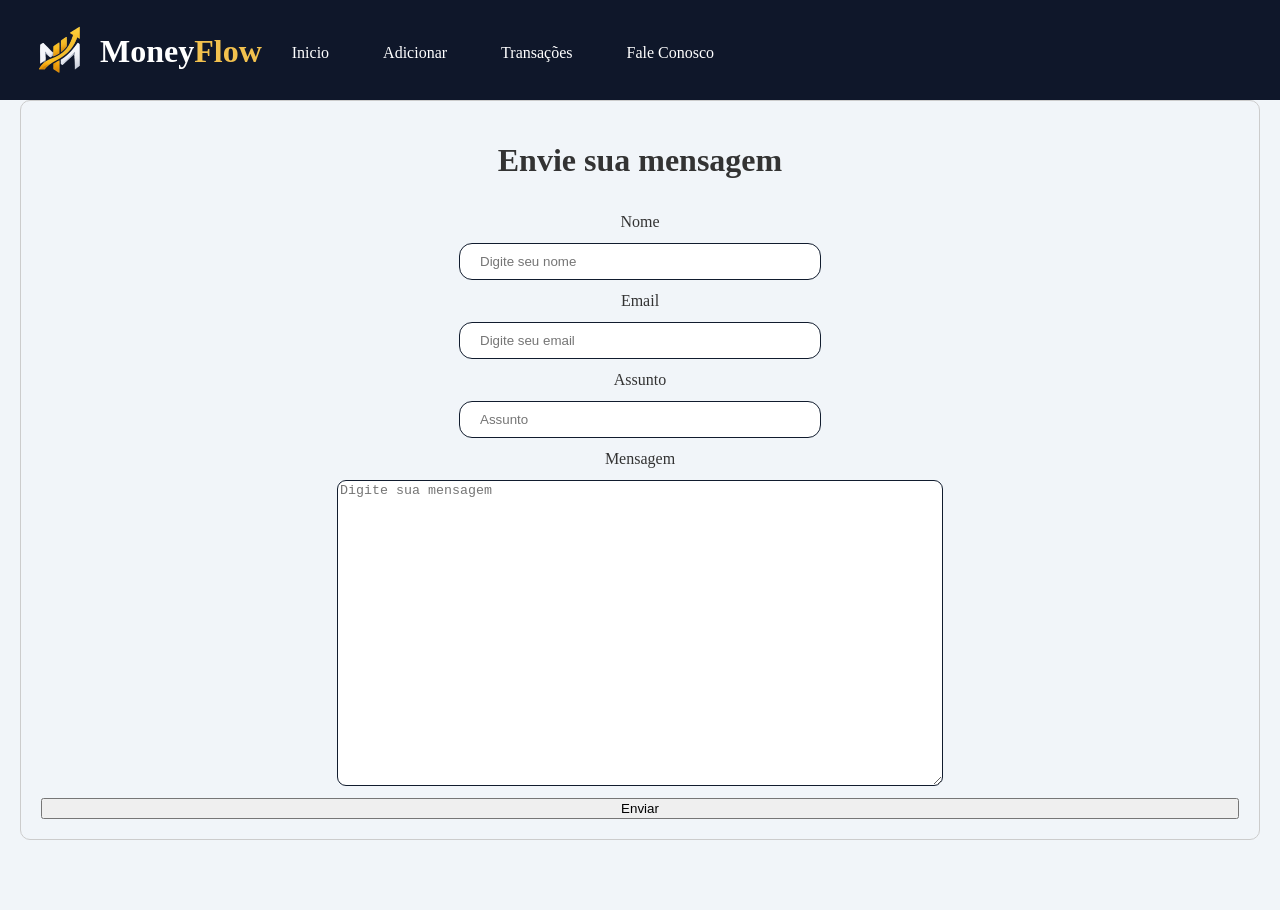
==== form.html @ b9f201de "Primeiro commit" ====
<!DOCTYPE html>
<html lang="pt-br">
<head>
    <meta charset="UTF-8">
    <meta name="viewport" content="width=device-width, initial-scale=1.0">
    <link rel="stylesheet" href="style.css">
    <link rel="icon" typehref="" href="imgs/favicon-32x32.png">
    <title>MoneyFlow - Gestão Financeira</title>
</head>
<body>
    <header class="barra">
        <img src="imgs/logo.png" alt="logo" srcset="">
        <h1>Money<span>Flow</span></h1>

        <nav>
            <a href="index.html">Inicio</a>
            <a href="http://">Adicionar</a>
            <a href="http://">Transações</a>
            <a href="http://">Fale Conosco</a>
        </nav>

    </header>

    <main>

        <form action="">
            <h1>Envie sua mensagem</h1>
            <label for="">Nome</label>
            <input type="text" name="nome" id="form" placeholder="Digite seu nome" required>

            <label for="">Email</label>
            <input type="email" name="email" id="form" placeholder="Digite seu email" required>

            <label for="">Assunto</label>
            <input type="text" name="" id="" placeholder="Assunto">

            <label for="">Mensagem</label>
            <textarea name="" id="" placeholder="Digite sua mensagem"></textarea>
            
            <button type="submit">Enviar</button>

        </form>
    </main>
</body>
</html>
---- style.css ----
body {
    margin: 0;
    padding: 0;
    background-color: #F1F5F9;
    color: #1E293B;
}
.barra img{
    margin-left: -25px;
}
.barra {
    display: flex;
    background-color:#0F172A;
    color: white;
    position: fixed;
    top: 0;
    left: 0;
    padding: 25px;
    width: 100%;
    height: 50px; 
}
p {
    margin-top: -15px;
}
.barra h1 {
    margin-top: 8px; 
    margin-left: -25px;
}
.barra h1 span {
    color: #F2C14E;
}
.saudacao{
    margin-bottom: 15px;
    align-items: center;
    display: flex;
    gap: 10px;
}/* Foi colocado uma logo de saudação, e para ficar na mesma linha do h1, colquei iten align center */
.saudacao img{
    width: 50px;
}
nav a {
    margin-top: 9px;
    margin-left: 10px;
    display: inline-block; 
    padding: 10px 20px;
    color: white;
    text-decoration: none;
}

nav a:hover {
    background-color: #334155;
    border-radius: 8px;
}

main {
    margin-top: 80px; 
    padding: 20px;
}
/* coloquei margin top e padding para que o conteudo nao fique em baixo da barra de manu */

form  h1{
    text-align: center;
}

form {
    display: flex;
    flex-direction: column;
    border: 1px solid #ccc;
    border-radius: 10px;
    color: #333;
    margin: 0 auto;
    padding: 20px;
    margin-bottom: 50px;
    gap: 12px;
}
input {
    padding: 10px 40px 10px 20px;
    width: 300px;
    border: 1px solid #111c2e;
    border-radius: 13px;
    margin: auto;
}
textarea{
    width: 600px;
    height: 300px;
    margin: auto;
    border: 1px solid #111c2e;
    border-radius: 9px;
}
label {
    padding: 0px;
    text-align: center;
}
nav a img{
    margin-right: 5px;
    margin-top: -5px;
    height: 25px;
    width: 25px;
}
.container-caixas{
    display: flex;
    flex-direction: row;
    gap: 25px;
}

.caixa {
    display: flex;
    background-color: #FFFFFF;
    border: 1px solid #CBD5E1;
    border-radius: 10px;
    padding: 20px;
    height: 150px;
    width: 450px;
}
#saldo{
    border: 1px solid #94A3B8;
    background-color: #F8FAFC;
    color: #334155
}
#entradas {
    border: 1px solid #86EFAC;
    background-color: #F0FDF4;
    color: #166534;
}
#saidas {
    border: 1px solid #FCA5A5;
    background-color: #FEF2F2;
    color: #991B1B;
}
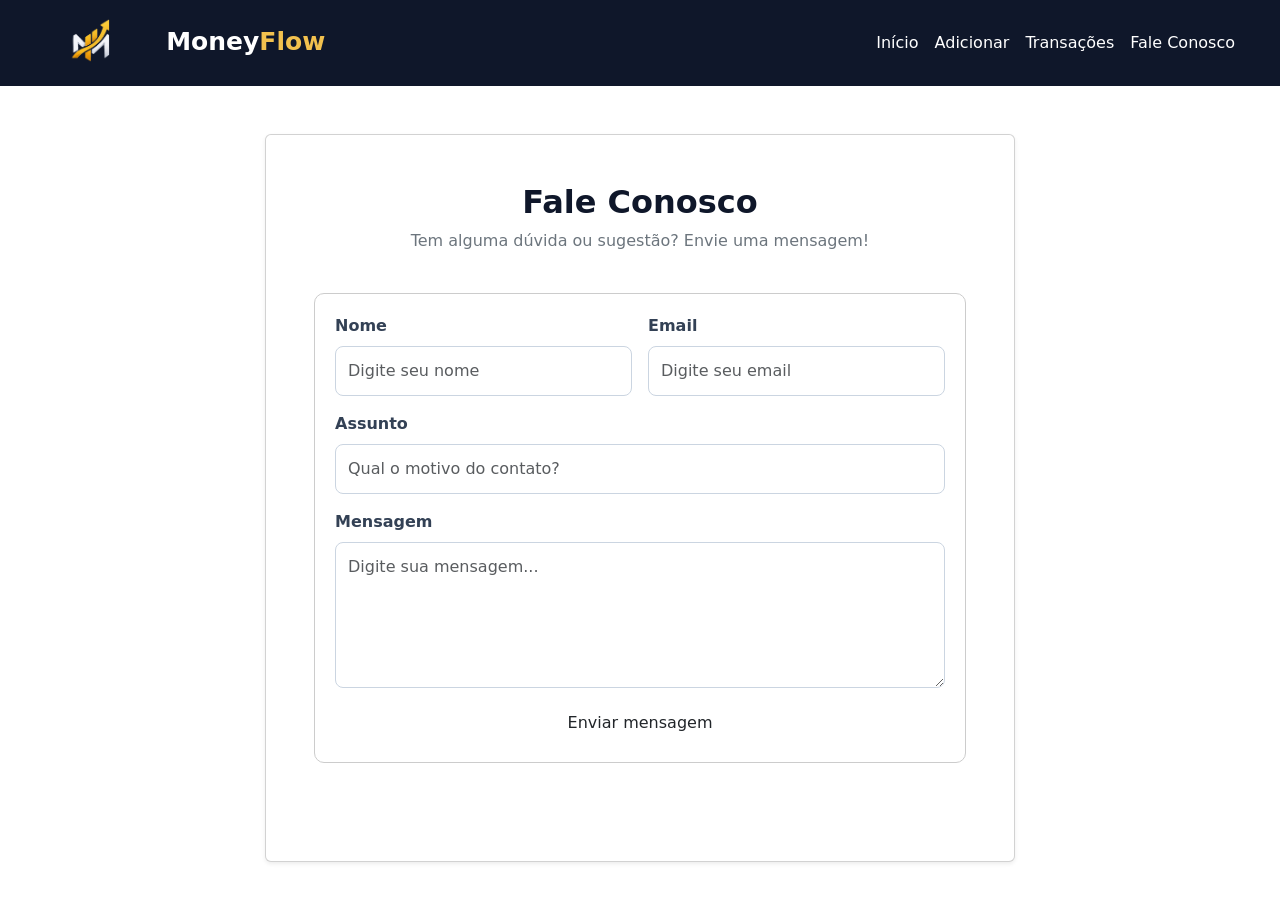
==== commit 77488d89: "Adicionado bootstrap" ====
--- a/form.html
+++ b/form.html
@@ -6,40 +6,152 @@
     <link rel="stylesheet" href="style.css">
     <link rel="icon" typehref="" href="imgs/favicon-32x32.png">
     <title>MoneyFlow - Gestão Financeira</title>
+    <link href="https://cdn.jsdelivr.net/npm/bootstrap@5.3.9/dist/css/bootstrap.min.css" rel="stylesheet" integrity="sha384-yEPZ7jP9S0QKiUQ0m3jjsO4ProIW7wvR9gXkI7JOGa2XVsw53Yke2bsdkBbjmmiX" crossorigin="anonymous">
 </head>
 <body>
     <header class="barra">
-        <img src="imgs/logo.png" alt="logo" srcset="">
-        <h1>Money<span>Flow</span></h1>
+        <nav class="navbar navbar-expand-lg navbar-dark barra">
+            <div class="container-fluid">
 
-        <nav>
-            <a href="index.html">Inicio</a>
-            <a href="http://">Adicionar</a>
-            <a href="http://">Transações</a>
-            <a href="http://">Fale Conosco</a>
+                <!-- Logo e nome -->
+                <a class="navbar-brand" href="index.html">
+                    <img src="imgs/logo.png" alt="MoneyFlow" width="40">
+                    Money<span>Flow</span>
+                </a>
+
+                <!-- Botão para celular -->
+                <button class="navbar-toggler" type="button"
+                        data-bs-toggle="collapse"
+                        data-bs-target="#navbarNav"
+                        aria-controls="navbarNav"
+                        aria-expanded="false"
+                        aria-label="Abrir menu">
+
+                    <span class="navbar-toggler-icon"></span>
+                </button>
+
+                <!-- Links -->
+                <div class="collapse navbar-collapse" id="navbarNav">
+
+                    <ul class="navbar-nav ms-auto">
+
+                        <li class="nav-item">
+                            <a class="nav-link active" href="index.html">
+                                Início
+                            </a>
+                        </li>
+
+                        <li class="nav-item">
+                            <a class="nav-link" href="#"
+                            onclick="openmodaladicionar(); return false">
+                                Adicionar
+                            </a>
+                        </li>
+
+                        <li class="nav-item">
+                            <a class="nav-link" href="#"
+                            onclick="openmodaltransacoes(); return false">
+                                Transações
+                            </a>
+                        </li>
+
+                        <li class="nav-item">
+                            <a class="nav-link" href="form.html">
+                                Fale Conosco
+                            </a>
+                        </li>
+
+                    </ul>
+                </div>
+            </div>
         </nav>
-
     </header>
 
-    <main>
+    <main class="container py-5">
 
-        <form action="">
-            <h1>Envie sua mensagem</h1>
-            <label for="">Nome</label>
-            <input type="text" name="nome" id="form" placeholder="Digite seu nome" required>
+        <div class="form-contato card shadow-sm mx-auto p-4 p-md-5">
 
-            <label for="">Email</label>
-            <input type="email" name="email" id="form" placeholder="Digite seu email" required>
+            <div class="text-center mb-4">
+                <h2 class="fw-bold">Fale Conosco</h2>
+                <p class="text-secondary">
+                    Tem alguma dúvida ou sugestão? Envie uma mensagem!
+                </p>
+            </div>
 
-            <label for="">Assunto</label>
-            <input type="text" name="" id="" placeholder="Assunto">
+            <form action="">
 
-            <label for="">Mensagem</label>
-            <textarea name="" id="" placeholder="Digite sua mensagem"></textarea>
-            
-            <button type="submit">Enviar</button>
+                <!-- Nome e Email -->
+                <div class="row g-3">
 
-        </form>
+                    <div class="col-12 col-md-6">
+                        <label for="nome" class="form-label">
+                            Nome
+                        </label>
+
+                        <input type="text"
+                            class="form-control"
+                            id="nome"
+                            name="nome"
+                            placeholder="Digite seu nome"
+                            required>
+                    </div>
+
+                    <div class="col-12 col-md-6">
+                        <label for="email" class="form-label">
+                            Email
+                        </label>
+
+                        <input type="email"
+                            class="form-control"
+                            id="email"
+                            name="email"
+                            placeholder="Digite seu email"
+                            required>
+                    </div>
+
+                    <!-- Assunto -->
+                    <div class="col-12">
+                        <label for="assunto" class="form-label">
+                            Assunto
+                        </label>
+
+                        <input type="text"
+                            class="form-control"
+                            id="assunto"
+                            name="assunto"
+                            placeholder="Qual o motivo do contato?"
+                            required>
+                    </div>
+
+                    <!-- Mensagem -->
+                    <div class="col-12">
+                        <label for="mensagem" class="form-label">
+                            Mensagem
+                        </label>
+
+                        <textarea class="form-control"
+                                id="mensagem"
+                                name="mensagem"
+                                rows="5"
+                                placeholder="Digite sua mensagem..."
+                                required></textarea>
+                    </div>
+
+                    <!-- Botão -->
+                    <div class="col-12">
+                        <button type="submit"
+                                class="btn btn-enviar w-100">
+                            Enviar mensagem
+                        </button>
+                    </div>
+
+                </div>
+
+            </form>
+
+        </div>
+
     </main>
+    <script src="https://cdn.jsdelivr.net/npm/bootstrap@5.3.9/dist/js/bootstrap.bundle.min.js" integrity="sha384-WyOxWvTyr1QaMPfiPJSv76iReVthorl5uWlFtZPyK0IEB0hGzo9y5Bp9mYanr8Bu" crossorigin="anonymous"></script>
 </body>
 </html>
--- a/style.css
+++ b/style.css
@@ -4,30 +4,12 @@
     background-color: #F1F5F9;
     color: #1E293B;
 }
-.barra img{
-    margin-left: -25px;
-}
-.barra {
-    display: flex;
-    background-color:#0F172A;
-    color: white;
-    position: fixed;
-    top: 0;
-    left: 0;
-    padding: 25px;
-    width: 100%;
-    height: 50px; 
-}
+
+
 p {
     margin-top: -15px;
 }
-.barra h1 {
-    margin-top: 8px; 
-    margin-left: -25px;
-}
-.barra h1 span {
-    color: #F2C14E;
-}
+
 .saudacao{
     margin-bottom: 15px;
     align-items: center;
@@ -37,22 +19,10 @@
 .saudacao img{
     width: 50px;
 }
-nav a {
-    margin-top: 9px;
-    margin-left: 10px;
-    display: inline-block; 
-    padding: 10px 20px;
-    color: white;
-    text-decoration: none;
-}
-
-nav a:hover {
-    background-color: #334155;
-    border-radius: 8px;
-}
+
 
 main {
-    margin-top: 80px; 
+    margin-top: 0; 
     padding: 20px;
 }
 /* coloquei margin top e padding para que o conteudo nao fique em baixo da barra de manu */
@@ -72,24 +42,7 @@
     margin-bottom: 50px;
     gap: 12px;
 }
-input {
-    padding: 10px 40px 10px 20px;
-    width: 300px;
-    border: 1px solid #111c2e;
-    border-radius: 13px;
-    margin: auto;
-}
-textarea{
-    width: 600px;
-    height: 300px;
-    margin: auto;
-    border: 1px solid #111c2e;
-    border-radius: 9px;
-}
-label {
-    padding: 0px;
-    text-align: center;
-}
+
 nav a img{
     margin-right: 5px;
     margin-top: -5px;
@@ -99,11 +52,12 @@
 .container-caixas{
     display: flex;
     flex-direction: row;
-    gap: 25px;
+    gap: 35px;
 }
 
 .caixa {
     display: flex;
+    flex-direction: column;
     background-color: #FFFFFF;
     border: 1px solid #CBD5E1;
     border-radius: 10px;
@@ -111,6 +65,9 @@
     height: 150px;
     width: 450px;
 }
+.caixa p {
+    margin-top: 2px;
+}
 #saldo{
     border: 1px solid #94A3B8;
     background-color: #F8FAFC;
@@ -125,4 +82,164 @@
     border: 1px solid #FCA5A5;
     background-color: #FEF2F2;
     color: #991B1B;
-}+}
+
+
+.caixa2 p {
+    margin-top: 2px;
+}
+
+
+
+dialog h1{
+    font-family: Optima, sans-serif;
+    font-style: normal;
+    text-align: center;
+}
+
+dialog::backdrop{
+    background: rgba(15, 23, 42, 0.5);
+}
+
+dialog {
+    border: none;
+    border-radius: 5px;
+    width: 70%;
+}
+
+select {
+    padding: 10px 20px;
+    width: 343px;
+    border: 1px solid #111c2e;
+    border-radius: 13px;
+    margin: auto;
+    background-color: white;
+    color: #1E293B;
+}
+
+button {
+    padding: 10px 20px;
+    width: 343px;
+    border: 1px solid #111c2e;
+    border-radius: 13px;
+    margin: auto;
+    background-color: white;
+    color: #1E293B;
+}
+
+
+#ultimastransacoes {
+    background-color: #FFFFFF;
+    border: 1px solid #CBD5E1;
+    color: #64748B;
+}
+
+#ultimastransacoes h5 {
+    color: #1E293B;
+}
+
+#despesasmes {
+    background-color: #FFFBEB;
+    border: 1px solid #FDE68A;
+    color: #78350F;
+}
+
+#despesasmes h5 {
+    color: #92400E;
+}
+
+/* Corrige a margem dos títulos e parágrafos dos cards */
+#ultimastransacoes p,
+#despesasmes p {
+    margin-top: 0;
+}
+
+#ultimastransacoes ,
+#despesasmes{
+    min-height: 300px;
+}
+
+
+.barra {
+    background-color: #0F172A;
+    position: sticky;
+    top: 0;
+    z-index: 1000;
+    padding: 10px 25px;
+}
+
+.barra .navbar-brand {
+    font-size: 25px;
+    font-weight: bold;
+    color: white;
+}
+
+.barra .navbar-brand span {
+    color: #F2C14E;
+}
+.navbar-brand img{
+    height: 45px;
+    width: auto;
+    max-width: 180px;
+    margin-right: 160px;
+}
+.barra .navbar-brand img {
+    margin-right: 8px;
+}
+
+.barra .nav-link {
+    color: white;
+    padding: 10px 15px;
+}
+
+.barra .nav-link:hover {
+    color: #F2C14E;
+}
+
+.barra .nav-link.active {
+    color: #F2C14E;
+}
+
+
+/* Formulário de contato */
+
+.form-contato {
+    max-width: 750px;
+    width: 100%;
+    background-color: #FFFFFF;
+    border: 1px solid #CBD5E1;
+    border-radius: 15px;
+}
+
+.form-contato h2 {
+    color: #0F172A;
+}
+
+.form-contato .form-label {
+    color: #334155;
+    font-weight: 600;
+}
+
+.form-contato .form-control {
+    border: 1px solid #CBD5E1;
+    border-radius: 8px;
+    padding: 12px;
+}
+
+.form-contato .form-control:focus {
+    border-color: #F2C14E;
+    box-shadow: 0 0 0 0.2rem rgba(242, 193, 78, 0.20);
+}
+
+.btn-enviar {
+    background-color: #0F172A;
+    color: white;
+    padding: 12px;
+    font-weight: 600;
+    border-radius: 8px;
+}
+
+.btn-enviar:hover {
+    background-color: #334155;
+    color: #F2C14E;
+}
